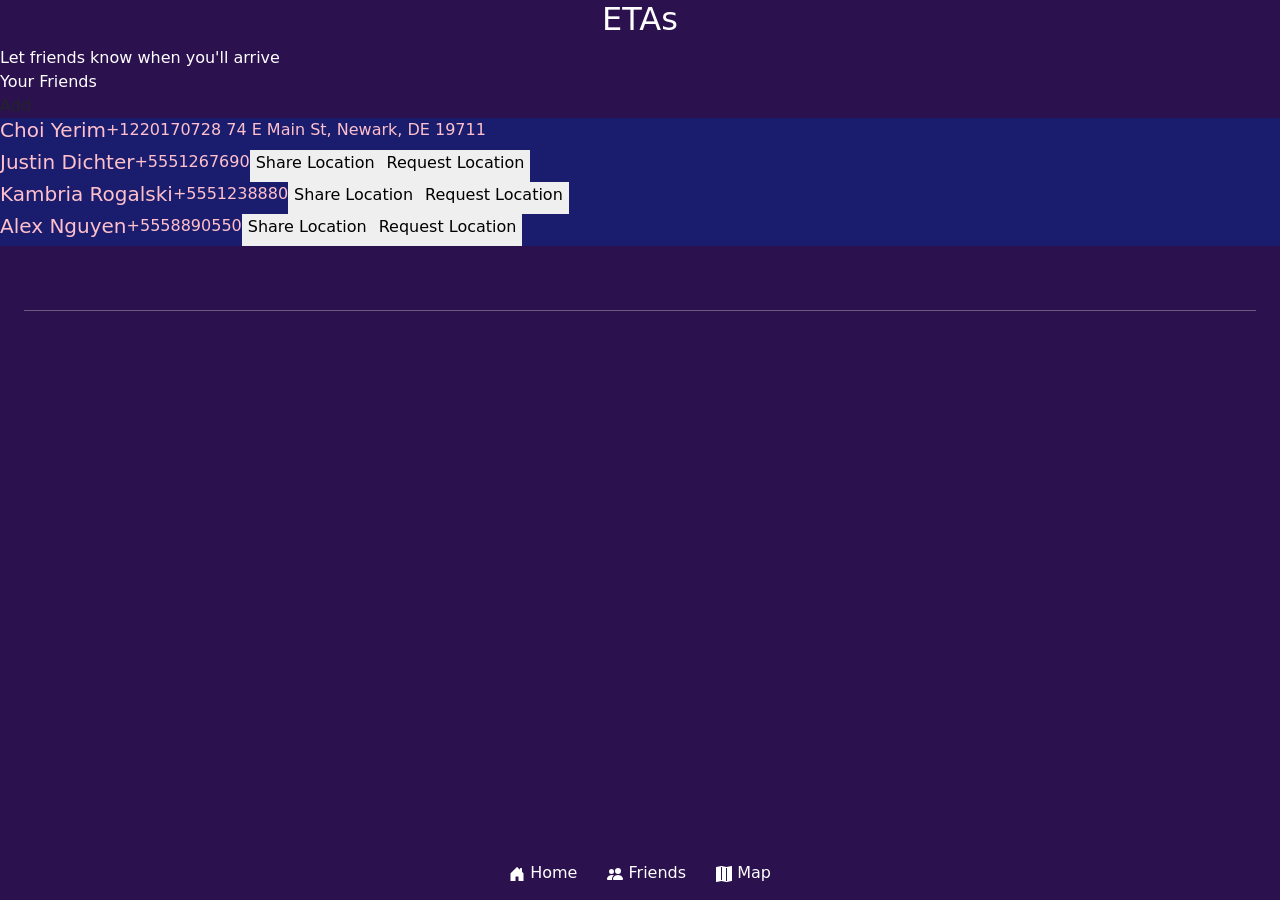
==== eta.html @ 9ec31e08 "figuring out positioning" ====
<!DOCTYPE hmtl>
<html lang="en">
<html>
    <head>  
        <meta charset = "UTF-8" />
        <meta name="viewport" content = "width-device-width, initial-scale-1.0" />
        <title>View ETAs</title>    
        <!-- line below is for bootstrap-->
        <link href="https://cdn.jsdelivr.net/npm/bootstrap@5.1.1/dist/css/bootstrap.min.css" rel="stylesheet" integrity="sha384-F3w7mX95PdgyTmZZMECAngseQB83DfGTowi0iMjiWaeVhAn4FJkqJByhZMI3AhiU" crossorigin="anonymous">
        <style>
            body{
                background-color: #2C114F;
                display: flex;
                flex-flow: column;
            }
            .header{
                background-color: #2C114F;
                padding: 17 px;
                color: white;
                text-align: center;
            }
            .subHeader{
                background-color: 2C114F;
                text-align: start;
                color: white;
            }
            .friendExample{
                display: flex;
                background-color: #1A1D6E;
                color: #FFC0CB;
            }
            .shareLocationButton{
                display: flex;
                justify-content: flex-end;
                border: #A33B49;
                padding: 20 px;
            }
            .requestLocationButton{
                display: flex;
                justify-content: flex-end;
                border: #A33B49;
                padding: 20 px;
            }

            .navbar-container {
                display: flex;
                justify-content: center;
                width: 100%;
            }

            .navbar a {
                color:white;
                padding:14px 16px;
                text-decoration:none;
            }

            a{
                color:white;
                text-decoration:none;
                margin:15px;
            }
        </style>
    </head>
    <body>
        <div class = "header">
            <h2> ETAs </h2>
        </div>
        <div class ="subheader">
            <h7>Let friends know when you'll arrive </h7> <br />
            Your Friends
        </div>
        Add <br />
        <div class = "friendExample">
            <!-- create pfp-->
            <h5> Choi Yerim </h5>
            +1220170728
            <!-- set text bubble stating has user's location -->
            74 E Main St, Newark, DE 19711
            <!-- set text bubble stating user is an emergency contact -->
        </div>
        <div class = "friendExample">
            <!-- create pfp-->
            <h5> Justin Dichter </h5>
            +5551267690
            <button class = "shareLocationButton">Share Location</button>
            <button class = "requestLocationButton">Request Location</button>
        </div>
        <div class = "friendExample">
            <!-- create pfp-->
            <h5> Kambria Rogalski </h5>
            +5551238880
            <button class = "shareLocationButton">Share Location
            </button>
            <button class = "requestLocationButton">Request Location
            </button>
        </div>
        <div class = "friendExample">
            <!-- create pfp-->
            <h5> Alex Nguyen </h5>
            +5558890550
            <button class = "shareLocationButton">Share Location
            </button>
            <button class = "requestLocationButton">Request Location
            </button>
        </div>
        <footer class="text-center text-white mt-5 mb-3 px-4">
            <hr style="border-color: white; opacity: 0.3;">
        </footer>

                <div class="fixed-bottom navbar-container">
            <a href="main.html">
                <svg xmlns="http://www.w3.org/2000/svg" width="16" height="16" fill="currentColor" class="bi bi-house-door-fill" viewBox="0 0 16 16">
                    <path d="M6.5 14.5v-3.505c0-.245.25-.495.5-.495h2c.25 0 .5.25.5.5v3.5a.5.5 0 0 0 .5.5h4a.5.5 0 0 0 .5-.5v-7a.5.5 0 0 0-.146-.354L13 5.793V2.5a.5.5 0 0 0-.5-.5h-1a.5.5 0 0 0-.5.5v1.293L8.354 1.146a.5.5 0 0 0-.708 0l-6 6A.5.5 0 0 0 1.5 7.5v7a.5.5 0 0 0 .5.5h4a.5.5 0 0 0 .5-.5"/>
                </svg>
                Home
            </a>
            <a href="friends.html">            
                <svg xmlns="http://www.w3.org/2000/svg" width="16" height="16" fill="currentColor" class="bi bi-people-fill" viewBox="0 0 16 16">
                    <path d="M7 14s-1 0-1-1 1-4 5-4 5 3 5 4-1 1-1 1zm4-6a3 3 0 1 0 0-6 3 3 0 0 0 0 6m-5.784 6A2.24 2.24 0 0 1 5 13c0-1.355.68-2.75 1.936-3.72A6.3 6.3 0 0 0 5 9c-4 0-5 3-5 4s1 1 1 1zM4.5 8a2.5 2.5 0 1 0 0-5 2.5 2.5 0 0 0 0 5"/>
                </svg>
                Friends
            </a>
            <a href="map.html">
                <svg xmlns="http://www.w3.org/2000/svg" width="16" height="16" fill="currentColor" class="bi bi-map-fill" viewBox="0 0 16 16">
                    <path fill-rule="evenodd" d="M16 .5a.5.5 0 0 0-.598-.49L10.5.99 5.598.01a.5.5 0 0 0-.196 0l-5 1A.5.5 0 0 0 0 1.5v14a.5.5 0 0 0 .598.49l4.902-.98 4.902.98a.5.5 0 0 0 .196 0l5-1A.5.5 0 0 0 16 14.5zM5 14.09V1.11l.5-.1.5.1v12.98l-.402-.08a.5.5 0 0 0-.196 0zm5 .8V1.91l.402.08a.5.5 0 0 0 .196 0L11 1.91v12.98l-.5.1z"/>
                </svg>
                Map
            </a>
        </div>
    </body>
</html>
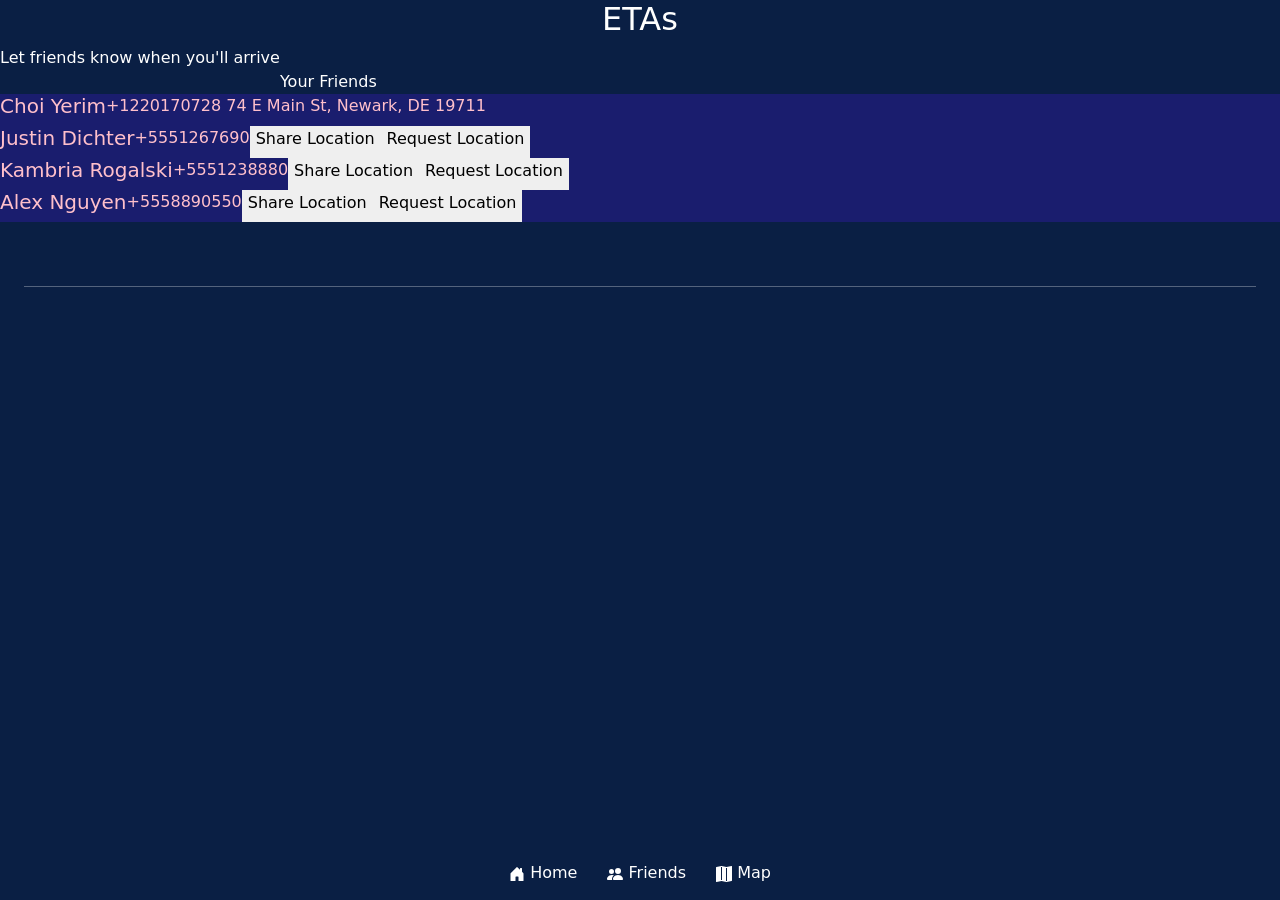
==== commit 3c24d514: "newest version plz help" ====
--- a/eta.html
+++ b/eta.html
@@ -9,18 +9,22 @@
         <link href="https://cdn.jsdelivr.net/npm/bootstrap@5.1.1/dist/css/bootstrap.min.css" rel="stylesheet" integrity="sha384-F3w7mX95PdgyTmZZMECAngseQB83DfGTowi0iMjiWaeVhAn4FJkqJByhZMI3AhiU" crossorigin="anonymous">
         <style>
             body{
-                background-color: #2C114F;
+                background-color: #0a1f44;
                 display: flex;
                 flex-flow: column;
             }
             .header{
-                background-color: #2C114F;
+                background-color: #0a1f44;
                 padding: 17 px;
                 color: white;
                 text-align: center;
             }
             .subHeader{
-                background-color: 2C114F;
+                display: flex;
+                flex-flow: row wrap;
+                height: 100 px;
+                width: 100 px;
+                background-color: #0a1f44;
                 text-align: start;
                 color: white;
             }
@@ -69,7 +73,6 @@
             <h7>Let friends know when you'll arrive </h7> <br />
             Your Friends
         </div>
-        Add <br />
         <div class = "friendExample">
             <!-- create pfp-->
             <h5> Choi Yerim </h5>
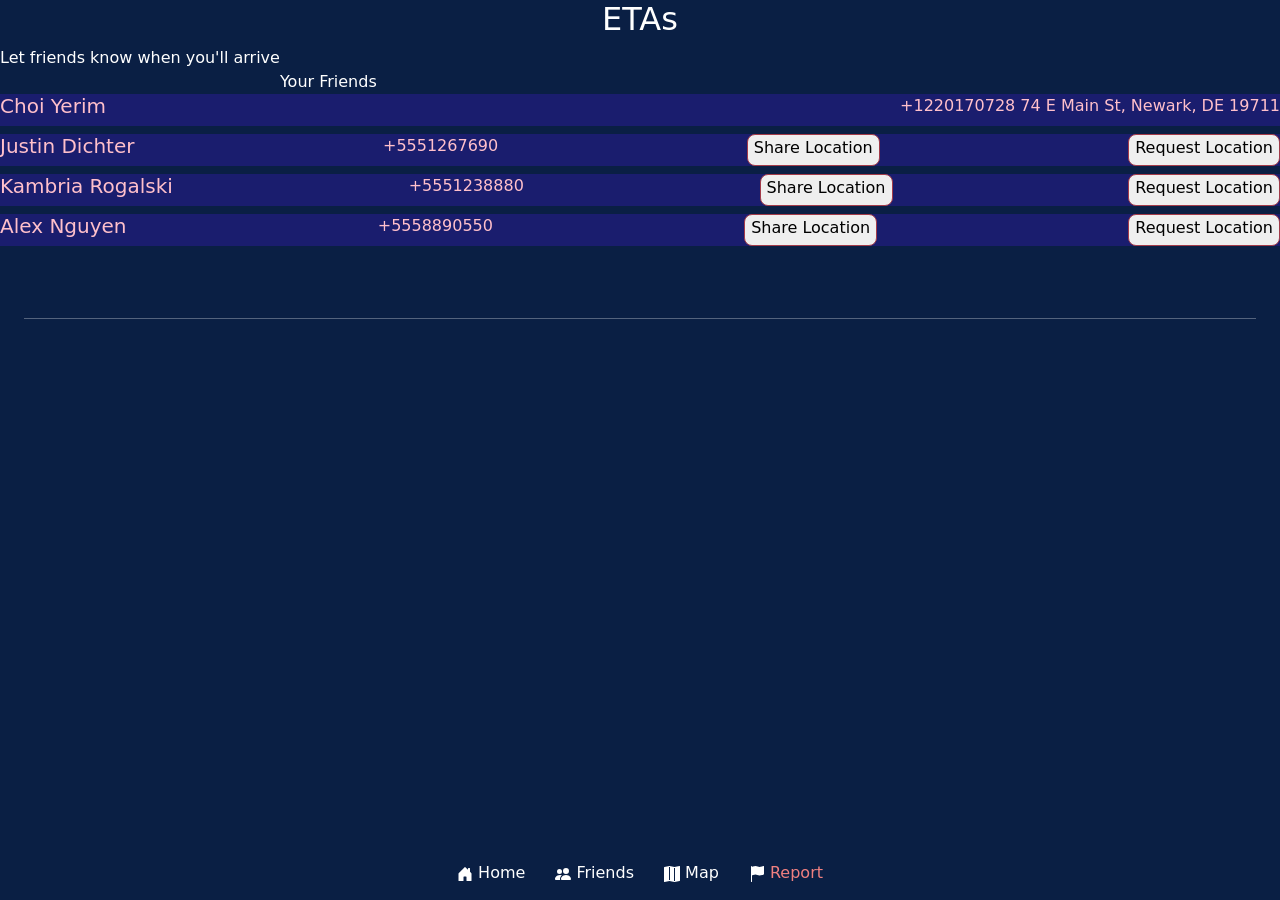
==== commit 965229dd: "save me" ====
--- a/eta.html
+++ b/eta.html
@@ -30,20 +30,23 @@
             }
             .friendExample{
                 display: flex;
+                justify-content: space-between;
+                width: 100%;
+                margin-bottom: 0.5rem;
                 background-color: #1A1D6E;
                 color: #FFC0CB;
             }
             .shareLocationButton{
                 display: flex;
                 justify-content: flex-end;
-                border: #A33B49;
-                padding: 20 px;
+                border:1px solid #A33B49;
+                border-radius: 8px;
             }
             .requestLocationButton{
                 display: flex;
                 justify-content: flex-end;
-                border: #A33B49;
-                padding: 20 px;
+                border: 1px solid #A33B49;
+                border-radius: 8px;
             }
 
             .navbar-container {
@@ -129,6 +132,12 @@
                 </svg>
                 Map
             </a>
+            <a href="report.html">
+                <svg xmlns="http://www.w3.org/2000/svg" width="16" height="16" fill="currentColor" class="btn-outline-danger bi bi-flag-fill" viewBox="0 0 16 16">
+                    <path d="M14.778.085A.5.5 0 0 1 15 .5V8a.5.5 0 0 1-.314.464L14.5 8l.186.464-.003.001-.006.003-.023.009a12 12 0 0 1-.397.15c-.264.095-.631.223-1.047.35-.816.252-1.879.523-2.71.523-.847 0-1.548-.28-2.158-.525l-.028-.01C7.68 8.71 7.14 8.5 6.5 8.5c-.7 0-1.638.23-2.437.477A20 20 0 0 0 3 9.342V15.5a.5.5 0 0 1-1 0V.5a.5.5 0 0 1 1 0v.282c.226-.079.496-.17.79-.26C4.606.272 5.67 0 6.5 0c.84 0 1.524.277 2.121.519l.043.018C9.286.788 9.828 1 10.5 1c.7 0 1.638-.23 2.437-.477a20 20 0 0 0 1.349-.476l.019-.007.004-.002h.001"/>
+                </svg>
+                <span style="color:lightcoral">Report</span>
+            </a>
         </div>
     </body>
 </html>
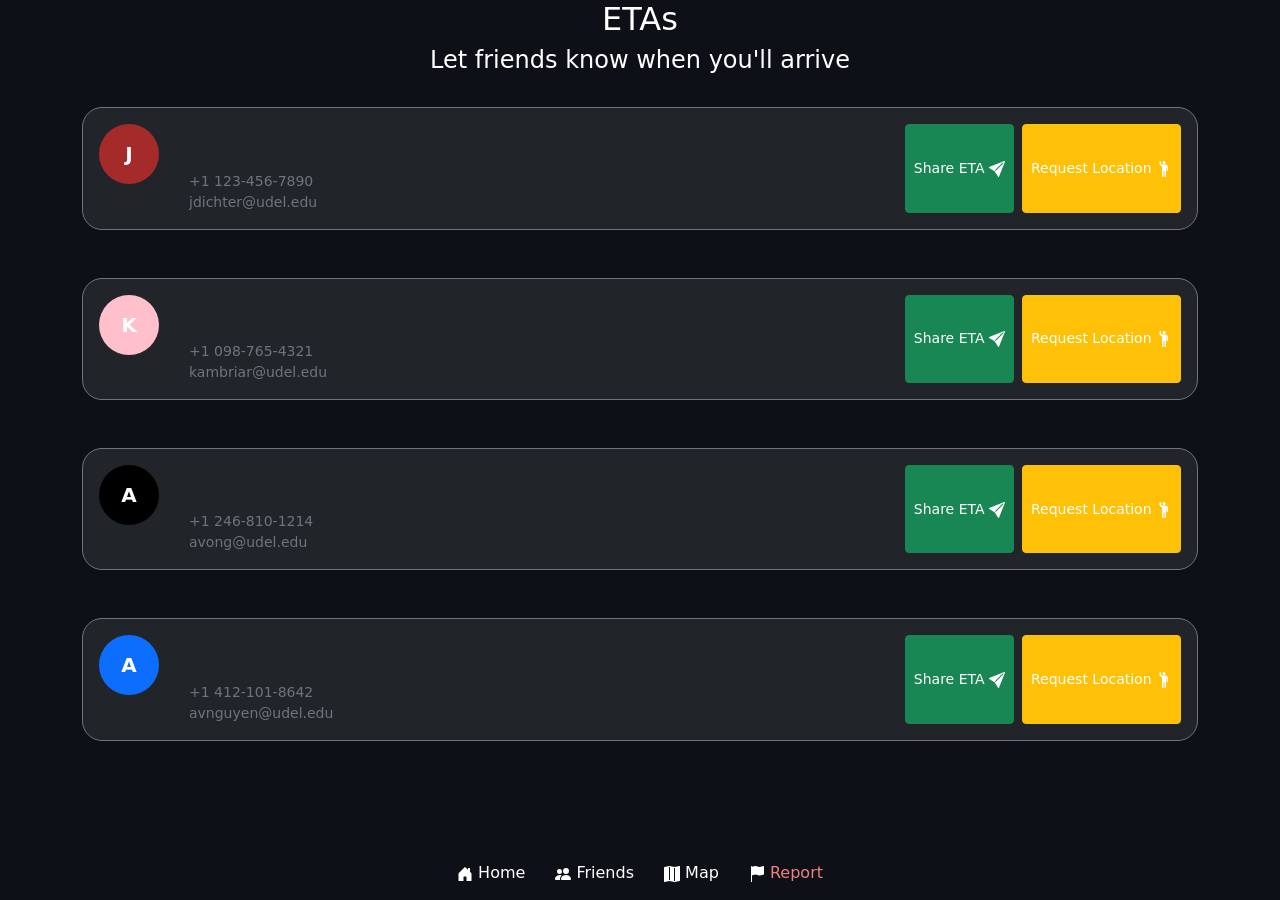
==== commit bc87ae34: "MANY CHANGES AAAA" ====
--- a/eta.html
+++ b/eta.html
@@ -1,4 +1,4 @@
-<!DOCTYPE hmtl>
+<!DOCTYPE html>
 <html lang="en">
 <html>
     <head>  
@@ -9,12 +9,12 @@
         <link href="https://cdn.jsdelivr.net/npm/bootstrap@5.1.1/dist/css/bootstrap.min.css" rel="stylesheet" integrity="sha384-F3w7mX95PdgyTmZZMECAngseQB83DfGTowi0iMjiWaeVhAn4FJkqJByhZMI3AhiU" crossorigin="anonymous">
         <style>
             body{
-                background-color: #0a1f44;
-                display: flex;
-                flex-flow: column;
+                background-color: #0d1117;
+                /* display: flex;
+                flex-flow: column; */
+                color: white;
             }
             .header{
-                background-color: #0a1f44;
                 padding: 17 px;
                 color: white;
                 text-align: center;
@@ -71,49 +71,142 @@
     <body>
         <div class = "header">
             <h2> ETAs </h2>
-        </div>
-        <div class ="subheader">
-            <h7>Let friends know when you'll arrive </h7> <br />
-            Your Friends
-        </div>
-        <div class = "friendExample">
-            <!-- create pfp-->
-            <h5> Choi Yerim </h5>
-            +1220170728
-            <!-- set text bubble stating has user's location -->
-            74 E Main St, Newark, DE 19711
-            <!-- set text bubble stating user is an emergency contact -->
-        </div>
-        <div class = "friendExample">
-            <!-- create pfp-->
-            <h5> Justin Dichter </h5>
-            +5551267690
-            <button class = "shareLocationButton">Share Location</button>
-            <button class = "requestLocationButton">Request Location</button>
-        </div>
-        <div class = "friendExample">
-            <!-- create pfp-->
-            <h5> Kambria Rogalski </h5>
-            +5551238880
-            <button class = "shareLocationButton">Share Location
-            </button>
-            <button class = "requestLocationButton">Request Location
-            </button>
-        </div>
-        <div class = "friendExample">
-            <!-- create pfp-->
-            <h5> Alex Nguyen </h5>
-            +5558890550
-            <button class = "shareLocationButton">Share Location
-            </button>
-            <button class = "requestLocationButton">Request Location
-            </button>
-        </div>
-        <footer class="text-center text-white mt-5 mb-3 px-4">
-            <hr style="border-color: white; opacity: 0.3;">
-        </footer>
-
-                <div class="fixed-bottom navbar-container">
+            <h4 >Let friends know when you'll arrive</h4>
+        </div>
+        <div class="container py-4 ">
+            <div style ="border-radius: 20px;" class="card bg-dark border-secondary">
+                <div class="card-body d-flex ">
+                    <div class="rounded-circle d-flex align-items-center justify-content-center text-white fw-bold"
+                        style="width:60px; height:60px; font-size:20px; background-color:brown">
+                        J
+                    </div>
+                    <div style="margin-left:30px">
+                        <h2>Justin Dichter</h2>
+                        <div class="text-secondary small">
+                            <div>+1 123-456-7890</div>
+                            <div>jdichter@udel.edu</div>
+                        </div>
+                    </div>  
+                    <div class="ms-auto d-flex gap-2">
+                        <button class="btn btn-success btn-sm">
+                            Share ETA
+                            <svg xmlns="http://www.w3.org/2000/svg" width="16" height="16" fill="currentColor" class="bi bi-send-fill" viewBox="0 0 16 16">
+                                <path d="M15.964.686a.5.5 0 0 0-.65-.65L.767 5.855H.766l-.452.18a.5.5 0 0 0-.082.887l.41.26.001.002 4.995 3.178 3.178 4.995.002.002.26.41a.5.5 0 0 0 .886-.083zm-1.833 1.89L6.637 10.07l-.215-.338a.5.5 0 0 0-.154-.154l-.338-.215 7.494-7.494 1.178-.471z"/>
+                            </svg>
+                        </button>
+
+                        <button style="color:white;"class="btn btn-warning btn-sm">
+                            Request Location
+                            <svg xmlns="http://www.w3.org/2000/svg" width="16" height="16" fill="currentColor" class="bi bi-person-raised-hand" viewBox="0 0 16 16">
+                                <path d="M6 6.207v9.043a.75.75 0 0 0 1.5 0V10.5a.5.5 0 0 1 1 0v4.75a.75.75 0 0 0 1.5 0v-8.5a.25.25 0 1 1 .5 0v2.5a.75.75 0 0 0 1.5 0V6.5a3 3 0 0 0-3-3H6.236a1 1 0 0 1-.447-.106l-.33-.165A.83.83 0 0 1 5 2.488V.75a.75.75 0 0 0-1.5 0v2.083c0 .715.404 1.37 1.044 1.689L5.5 5c.32.32.5.754.5 1.207"/>
+                                <path d="M8 3a1.5 1.5 0 1 0 0-3 1.5 1.5 0 0 0 0 3"/>
+                                </svg>
+                        </button>
+                    </div>
+                </div>
+            </div>
+        </div>
+        <div class="container py-4 ">
+            <div style ="border-radius: 20px;" class="card bg-dark border-secondary">
+                <div class="card-body d-flex ">
+                    <div class="rounded-circle d-flex align-items-center justify-content-center text-white fw-bold"
+                        style="width:60px; height:60px; font-size:20px; background-color:pink;">
+                        K
+                    </div>
+                    <div style="margin-left:30px">
+                        <h2>Kambria Rogalski</h2>
+                        <div class="text-secondary small">
+                            <div>+1 098-765-4321</div>
+                            <div>kambriar@udel.edu</div>
+                        </div>
+                    </div>
+                    <div class="ms-auto d-flex gap-2">
+                        <button class="btn btn-success btn-sm">
+                            Share ETA
+                            <svg xmlns="http://www.w3.org/2000/svg" width="16" height="16" fill="currentColor" class="bi bi-send-fill" viewBox="0 0 16 16">
+                                <path d="M15.964.686a.5.5 0 0 0-.65-.65L.767 5.855H.766l-.452.18a.5.5 0 0 0-.082.887l.41.26.001.002 4.995 3.178 3.178 4.995.002.002.26.41a.5.5 0 0 0 .886-.083zm-1.833 1.89L6.637 10.07l-.215-.338a.5.5 0 0 0-.154-.154l-.338-.215 7.494-7.494 1.178-.471z"/>
+                            </svg>
+                        </button>
+
+                        <button style="color:white;"class="btn btn-warning btn-sm">
+                            Request Location
+                            <svg xmlns="http://www.w3.org/2000/svg" width="16" height="16" fill="currentColor" class="bi bi-person-raised-hand" viewBox="0 0 16 16">
+                                <path d="M6 6.207v9.043a.75.75 0 0 0 1.5 0V10.5a.5.5 0 0 1 1 0v4.75a.75.75 0 0 0 1.5 0v-8.5a.25.25 0 1 1 .5 0v2.5a.75.75 0 0 0 1.5 0V6.5a3 3 0 0 0-3-3H6.236a1 1 0 0 1-.447-.106l-.33-.165A.83.83 0 0 1 5 2.488V.75a.75.75 0 0 0-1.5 0v2.083c0 .715.404 1.37 1.044 1.689L5.5 5c.32.32.5.754.5 1.207"/>
+                                <path d="M8 3a1.5 1.5 0 1 0 0-3 1.5 1.5 0 0 0 0 3"/>
+                                </svg>
+                        </button>
+                    </div>
+                </div>
+            </div>
+        </div>
+        <div class="container py-4 ">
+            <div style ="border-radius: 20px;" class="card bg-dark border-secondary">
+                <div class="card-body d-flex ">
+                    <div class="rounded-circle d-flex align-items-center justify-content-center text-white fw-bold"
+                        style="width:60px; height:60px; font-size:20px; background-color:black">
+                        A
+                    </div>
+                    <div style="margin-left:30px">
+                        <h2>Alex Vong</h2>
+                        <div class="text-secondary small">
+                            <div>+1 246-810-1214</div>
+                            <div>avong@udel.edu</div>
+                        </div>
+                    </div>
+                    <div class="ms-auto d-flex gap-2">
+                        <button class="btn btn-success btn-sm">
+                            Share ETA
+                            <svg xmlns="http://www.w3.org/2000/svg" width="16" height="16" fill="currentColor" class="bi bi-send-fill" viewBox="0 0 16 16">
+                                <path d="M15.964.686a.5.5 0 0 0-.65-.65L.767 5.855H.766l-.452.18a.5.5 0 0 0-.082.887l.41.26.001.002 4.995 3.178 3.178 4.995.002.002.26.41a.5.5 0 0 0 .886-.083zm-1.833 1.89L6.637 10.07l-.215-.338a.5.5 0 0 0-.154-.154l-.338-.215 7.494-7.494 1.178-.471z"/>
+                            </svg>
+                        </button>
+
+                        <button style="color:white;"class="btn btn-warning btn-sm">
+                            Request Location
+                            <svg xmlns="http://www.w3.org/2000/svg" width="16" height="16" fill="currentColor" class="bi bi-person-raised-hand" viewBox="0 0 16 16">
+                                <path d="M6 6.207v9.043a.75.75 0 0 0 1.5 0V10.5a.5.5 0 0 1 1 0v4.75a.75.75 0 0 0 1.5 0v-8.5a.25.25 0 1 1 .5 0v2.5a.75.75 0 0 0 1.5 0V6.5a3 3 0 0 0-3-3H6.236a1 1 0 0 1-.447-.106l-.33-.165A.83.83 0 0 1 5 2.488V.75a.75.75 0 0 0-1.5 0v2.083c0 .715.404 1.37 1.044 1.689L5.5 5c.32.32.5.754.5 1.207"/>
+                                <path d="M8 3a1.5 1.5 0 1 0 0-3 1.5 1.5 0 0 0 0 3"/>
+                                </svg>
+                        </button>
+                    </div>
+                </div>
+            </div>
+        </div>
+        <div class="container py-4 ">
+            <div style ="border-radius: 20px;" class="card bg-dark border-secondary">
+                <div class="card-body d-flex ">
+                    <div class="rounded-circle bg-primary d-flex align-items-center justify-content-center text-white fw-bold"
+                        style="width:60px; height:60px; font-size:20px;">
+                        A
+                    </div>
+                    <div style="margin-left:30px">
+                        <h2>Alex Nguyen</h2>
+                        <div class="text-secondary small">
+                            <div>+1 412-101-8642</div>
+                            <div>avnguyen@udel.edu</div>
+                        </div>
+                    </div>
+                    <div class="ms-auto d-flex gap-2">
+                        <button class="btn btn-success btn-sm">
+                            Share ETA
+                            <svg xmlns="http://www.w3.org/2000/svg" width="16" height="16" fill="currentColor" class="bi bi-send-fill" viewBox="0 0 16 16">
+                                <path d="M15.964.686a.5.5 0 0 0-.65-.65L.767 5.855H.766l-.452.18a.5.5 0 0 0-.082.887l.41.26.001.002 4.995 3.178 3.178 4.995.002.002.26.41a.5.5 0 0 0 .886-.083zm-1.833 1.89L6.637 10.07l-.215-.338a.5.5 0 0 0-.154-.154l-.338-.215 7.494-7.494 1.178-.471z"/>
+                            </svg>
+                        </button>
+
+                        <button style="color:white;"class="btn btn-warning btn-sm">
+                            Request Location
+                            <svg xmlns="http://www.w3.org/2000/svg" width="16" height="16" fill="currentColor" class="bi bi-person-raised-hand" viewBox="0 0 16 16">
+                                <path d="M6 6.207v9.043a.75.75 0 0 0 1.5 0V10.5a.5.5 0 0 1 1 0v4.75a.75.75 0 0 0 1.5 0v-8.5a.25.25 0 1 1 .5 0v2.5a.75.75 0 0 0 1.5 0V6.5a3 3 0 0 0-3-3H6.236a1 1 0 0 1-.447-.106l-.33-.165A.83.83 0 0 1 5 2.488V.75a.75.75 0 0 0-1.5 0v2.083c0 .715.404 1.37 1.044 1.689L5.5 5c.32.32.5.754.5 1.207"/>
+                                <path d="M8 3a1.5 1.5 0 1 0 0-3 1.5 1.5 0 0 0 0 3"/>
+                                </svg>
+                        </button>
+                    </div>
+                </div>
+            </div>
+        </div>
+
+        <div class="fixed-bottom navbar-container">
             <a href="main.html">
                 <svg xmlns="http://www.w3.org/2000/svg" width="16" height="16" fill="currentColor" class="bi bi-house-door-fill" viewBox="0 0 16 16">
                     <path d="M6.5 14.5v-3.505c0-.245.25-.495.5-.495h2c.25 0 .5.25.5.5v3.5a.5.5 0 0 0 .5.5h4a.5.5 0 0 0 .5-.5v-7a.5.5 0 0 0-.146-.354L13 5.793V2.5a.5.5 0 0 0-.5-.5h-1a.5.5 0 0 0-.5.5v1.293L8.354 1.146a.5.5 0 0 0-.708 0l-6 6A.5.5 0 0 0 1.5 7.5v7a.5.5 0 0 0 .5.5h4a.5.5 0 0 0 .5-.5"/>
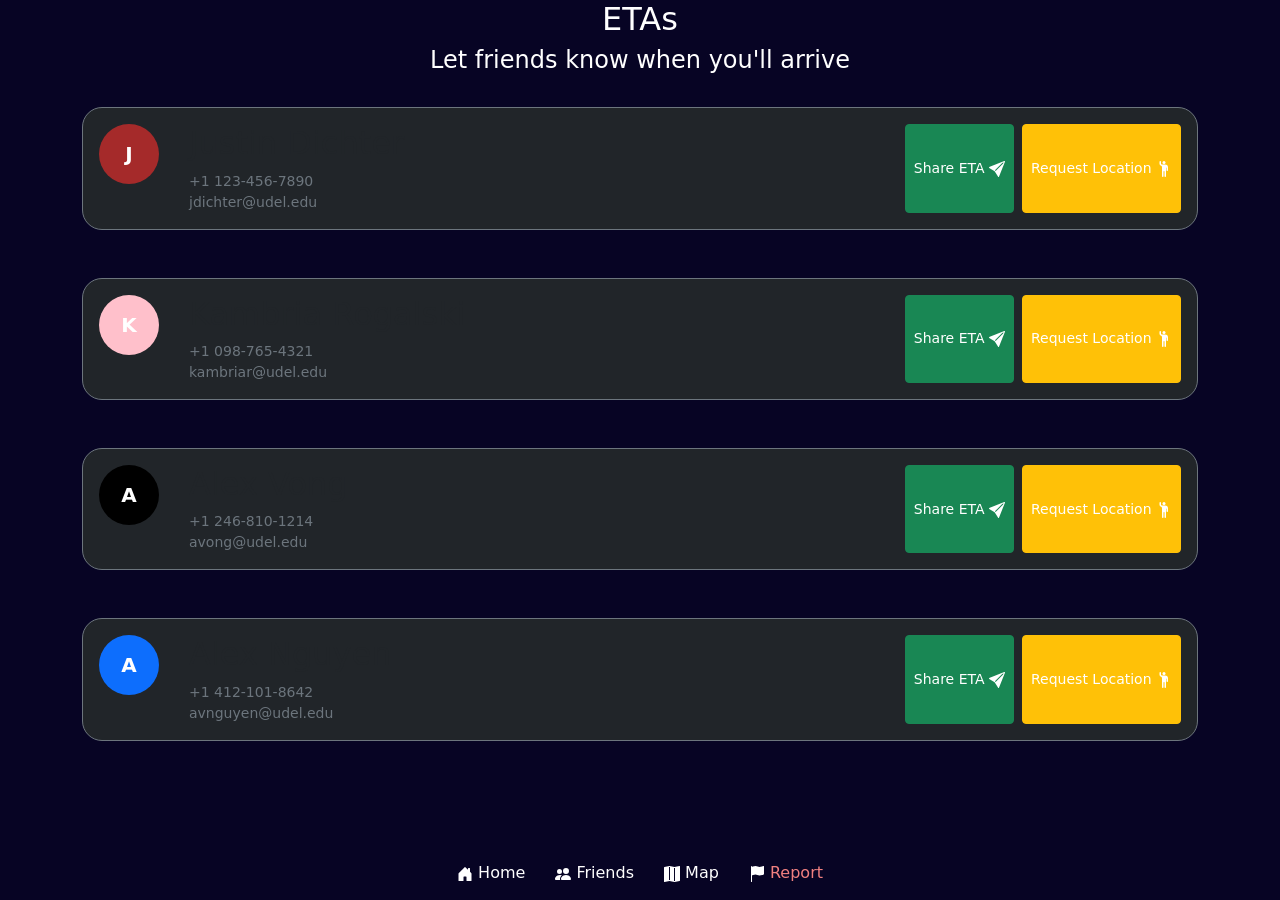
==== commit 5f23a71d: "changed bg" ====
--- a/eta.html
+++ b/eta.html
@@ -9,7 +9,7 @@
         <link href="https://cdn.jsdelivr.net/npm/bootstrap@5.1.1/dist/css/bootstrap.min.css" rel="stylesheet" integrity="sha384-F3w7mX95PdgyTmZZMECAngseQB83DfGTowi0iMjiWaeVhAn4FJkqJByhZMI3AhiU" crossorigin="anonymous">
         <style>
             body{
-                background-color: #0d1117;
+                background-color: #070424;
                 /* display: flex;
                 flex-flow: column; */
                 color: white;
